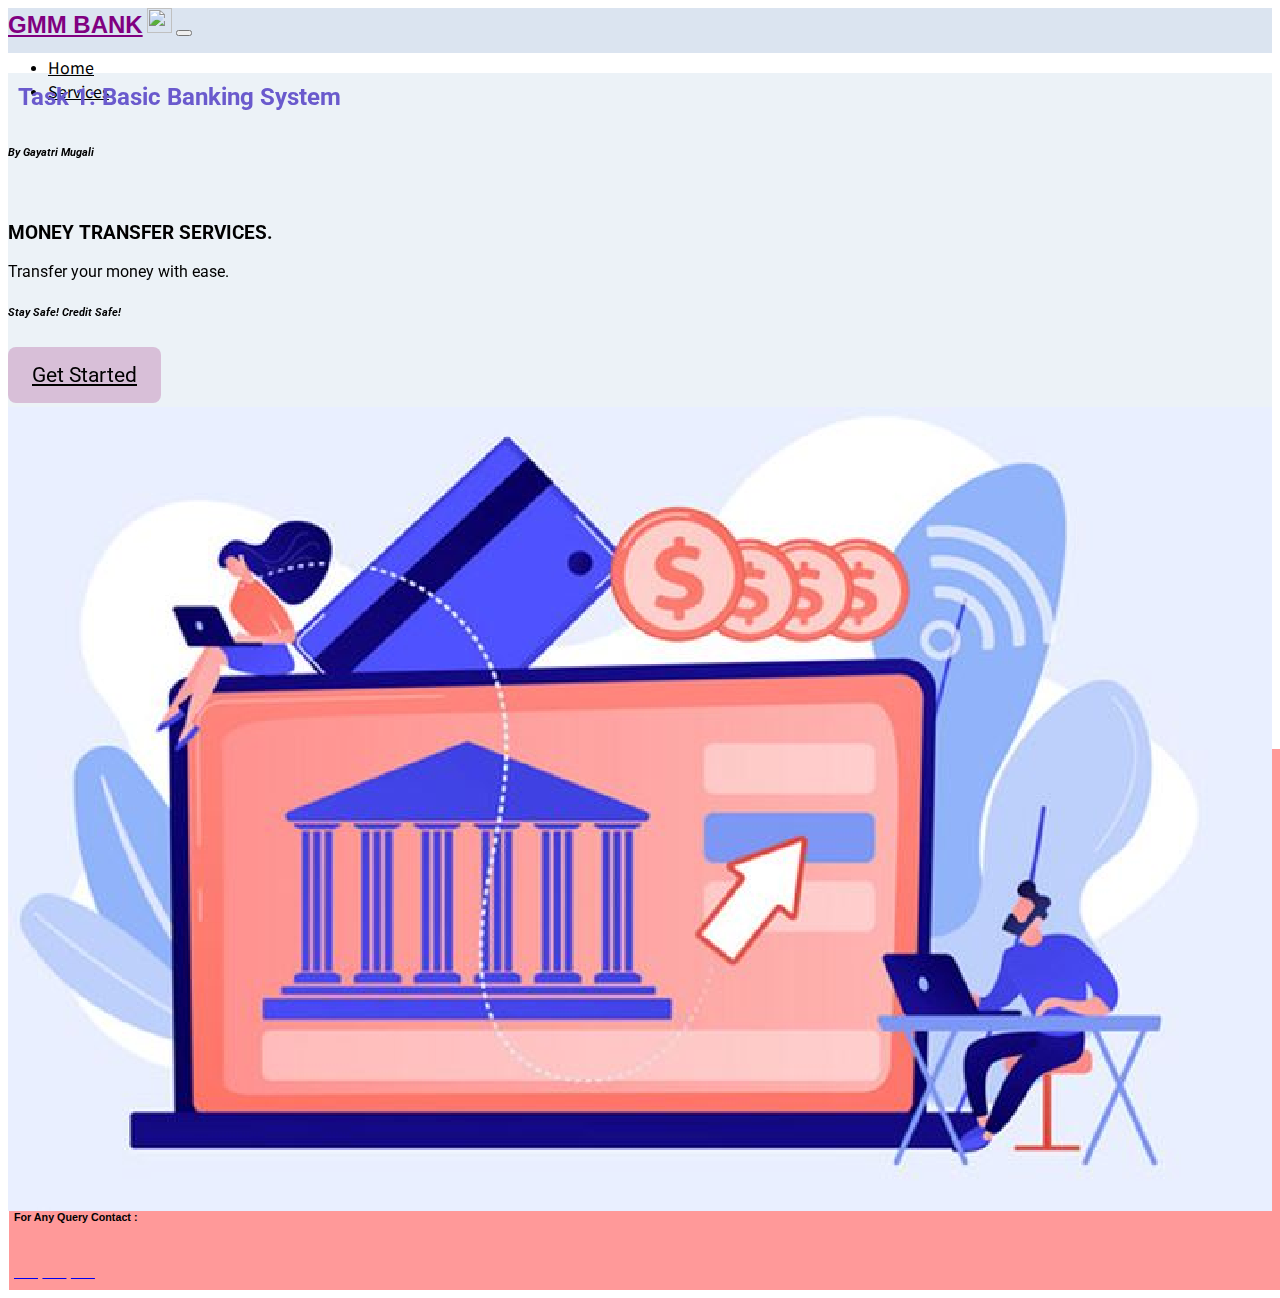
==== index.html @ 94f38a32 "Add files via upload" ====
<!DOCTYPE html>
<html lang="en">
<head>
    <meta charset="UTF-8">
    <meta name="viewport" content="width=device-width, initial-scale=1.0">
    <title>Basic Banking System</title>
    <!--Bootstrap CDN -->
    <link rel="stylesheet" href="https://unpkg.com/bootstrap-material-design@4.1.1/dist/css/bootstrap-material-design.min.css">
    <link rel="stylesheet" href="https://cdnjs.cloudflare.com/ajax/libs/font-awesome/4.7.0/css/font-awesome.min.css">

    <!-- Fonts -->
    <link rel="stylesheet" type="text/css" href="css/style.css">
    <link href="https://fonts.googleapis.com/css2?family=Noto+Sans+JP:wght@500&display=swap" rel="stylesheet">
    <link href="https://fonts.googleapis.com/css2?family=Sansita+Swashed:wght@700&display=swap" rel="stylesheet">
    <link href="https://fonts.googleapis.com/css2?family=Roboto:wght@500&display=swap" rel="stylesheet">
    
    <!-- AOS  -->
    <link rel="stylesheet" href="https://unpkg.com/aos@next/dist/aos.css"/>
    <style>
      footer {
    margin:1px;
    padding:5px;
    width:100%;
    height:100%;
    background-color: #ff9999;
    font-family: sans-serif;
} 
</style>
</head>
<body>
    <nav class="navbar navbar-expand-lg navbar-light bg-light">
        <a class="navbar-brand" href="./index.html"><b>GMM  BANK</b></a>
        <img src="https://www.flaticon.com/svg/static/icons/svg/1138/1138038.svg" width="25px" height="25px" alt="">
        <button class="navbar-toggler" type="button" data-toggle="collapse" data-target="#navbarSupportedContent" aria-controls="navbarSupportedContent" aria-expanded="false" aria-label="Toggle navigation">
          <span class="navbar-toggler-icon"></span>
        </button>

        <div class="collapse navbar-collapse" id="navbarSupportedContent">
          <ul class="navbar-nav ml-auto">
            <li class="nav-item">
              <a class="nav-link" href="index.html">Home</a>
            </li>
            <li class="nav-item">
              <a class="nav-link" href="Customers.php">Services</a>
            </li> 

          </ul>
        </div>
    </nav>
    <!-- navbar ends here  -->
    <div class="container-fluid hero-content">
  <div class="row align-items-center">
    <div class="col-md-6 col-sm-12 text-center" data-aos="fade-up">
      <h2>Task 1: Basic Banking System</h2>
      <h6><i>By Gayatri Mugali</i></h6>
                <br>
          <h3>MONEY TRANSFER SERVICES.</h3>
      <p class="lead muted">Transfer your money with ease.</p>
      <h6><i>Stay Safe! Credit Safe!</i></h6>
      <br>
      <a class="get-started" href="Customers.php">Get Started</a>
    </div>
    <div class="col-md-6 col-sm-12 text-center" data-aos="fade-left">
      <div class="hero-img-div">
        <img class="d" src="images/banking.JPG" alt="img-showing-money-transfer">
      </div>
    </div>
  </div>
</div>
<!-- here content ends here -->
    <!-- footer starts here -->
    <footer>
        <div class="end text-center">
            <div class="end">
                <h6><a href="https://www.thesparksfoundationsingapore.org">The Sparks Foundation</a></h6>
            </div>
            <div class="socialMedia">
                <h6>For Any Query Contact :</h6>
                <a target="_blank" class="gmail" href="mailto:mugaligayatri@gmail.com"><i class="fas fa-envelope fa-2x"></i></a>
                <a target="_blank" class="Linkedin" href="https://www.linkedin.com/in/gayatri-mugali-b796191b4/"><i class="fab fa-linkedin fa-2x"></i></a>
                <a target="_blank" class="github" href="https://github.com/Tanvii17"><i class="fab fa-github fa-2x"></i></a>

            </div>
        </div>

    </footer>
    <!-- footer ends here -->
    <!-- spalsh screen js -->

    <script src="js/script.js"></script>
    <script src="https://code.jquery.com/jquery-3.2.1.slim.min.js"></script>
    <script src="https://unpkg.com/popper.js@1.12.6/dist/umd/popper.js"></script>
    <script src="https://unpkg.com/bootstrap-material-design@4.1.1/dist/js/bootstrap-material-design.js"></script>

    <!-- aos data  -->
    <script src="https://unpkg.com/aos@next/dist/aos.js"></script>
    <script>
      AOS.init({
        duration: 700,
      });
    </script>

</body>
---- css/style.css ----
html{
    padding: 0;
    margin: 0;
}

body{
    font-family: 'Roboto', sans-serif;    
}

/* navbar css starts here  */
.bg-light{
    background-color: #dbe4f0!important;
    height: 45px;
}

.navbar-brand{
    font-family: 'Georgia',sans-serif;
    font-style:normal;
    font-size: 1.5rem;
    color: #800080!important;
}

.nav-link{
    color: black!important;
    font-family: 'Noto Sans JP', sans-serif;
}

.nav-link:hover{
    background-color: #ffffff;
    transition:0.6s ease;
}

/* navbar css ends here  */
/* content css starts here  */

.hero-content{
    height: 75vh;
    color: #000000;
    padding:none;
    margin-bottom:none;
    margin-left:none;
    background-color:#ecf2f7;
}
.hero-content h2{
    color:#6a5acd;
    padding:10px;
}
.hero-img-div img{
    float: right;
    padding: none;
    width:100%;
    height:auto;
    margin-top:20px;
    background: transparent;
    image-rendering: optimizeQuality;
    image-rendering: auto;
    image-rendering: crisp-edges;
    image-rendering: pixelated;
}

@media only screen and (max-width: 766px) {
    .hero-img {
      display: none;
    }
}

.get-started{
    border-radius: 0.5rem;
    border-color:black;
    padding: 1.0rem 1.5rem;
    font-size: 130%;
    background-color:#d8bfd8;
    color: black!important;
    transition: 0.6s ease;
}

.get-started:hover{
    text-decoration: none;
    background-color: #bfdff0;
}
/*contents css ends here*/

/* footer css starts here */
footer {
    margin:1px;
    padding:5px;
    width:100%;
    height:100%;
    background-color: #fa8072;
    font-family: sans-serif;
} 
 
.end h6 a{
    margin-left:-80%;
    color:#800000;
}
/*.socialMedia h6{
    margin-top:-0.5%;
    padding-top:0%;
    margin-left:-30%;
}
.gmail {
    width: 10px;
    color: #EA4335;
}

.Linkedin {
    width: 10px;
    color: #3299ee;
}

.github {
    width: 10px;
    color: #0a0a0a;
}*/
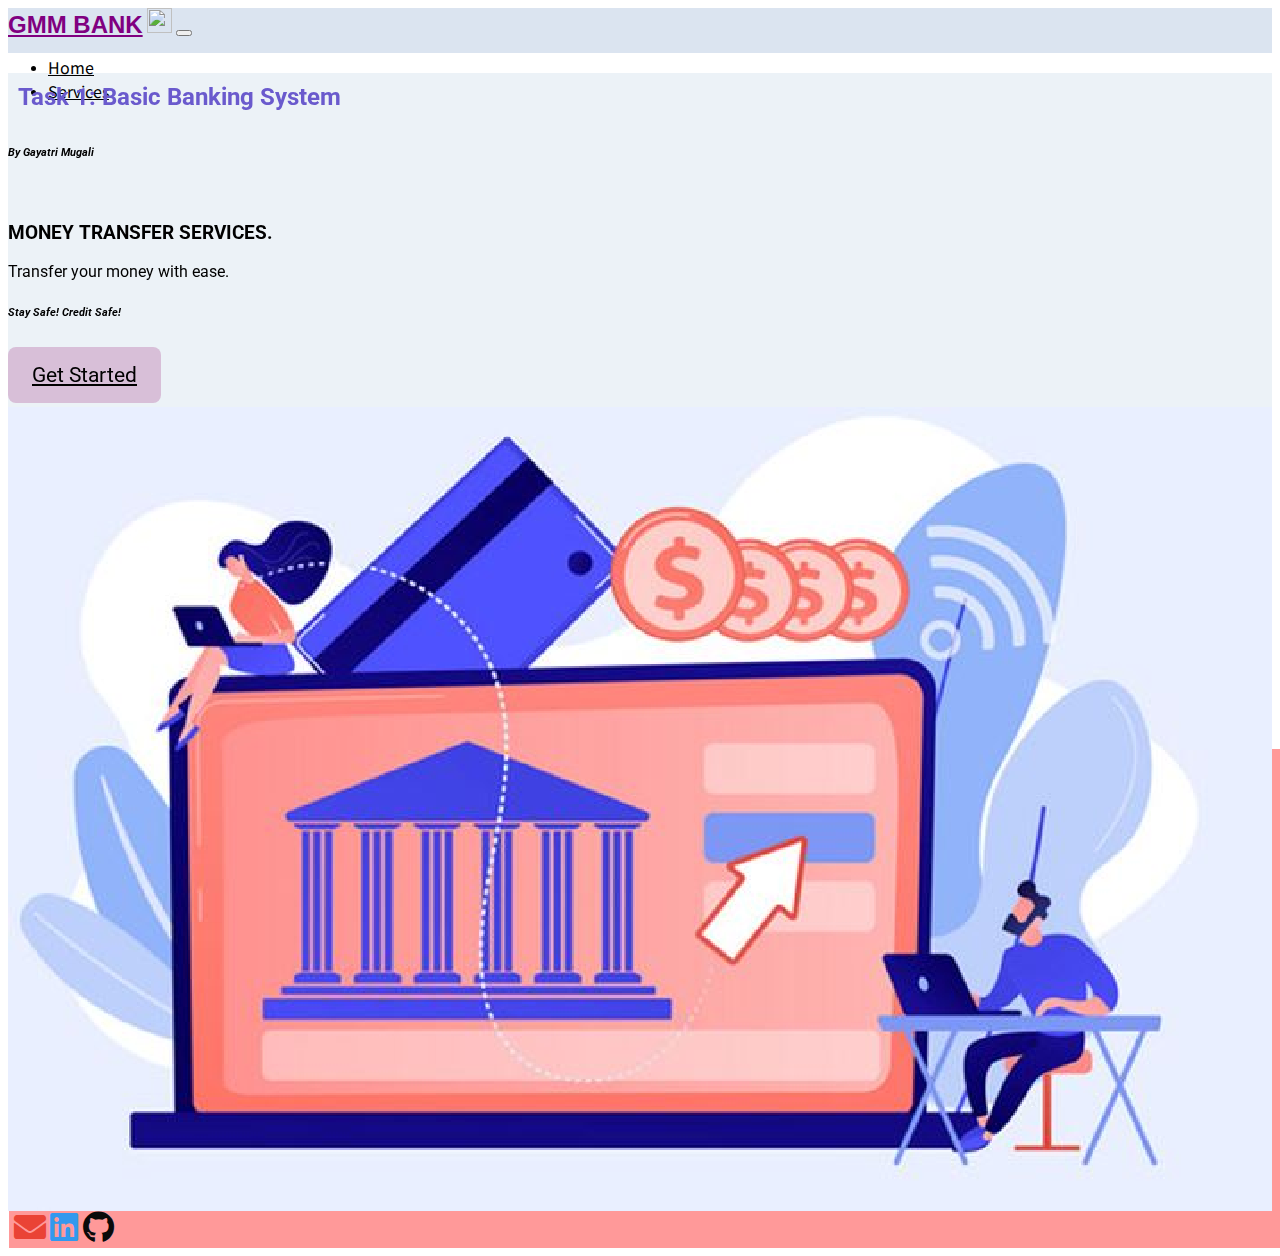
==== commit 802bef1c: "Update index.html" ====
--- a/index.html
+++ b/index.html
@@ -6,7 +6,7 @@
     <title>Basic Banking System</title>
     <!--Bootstrap CDN -->
     <link rel="stylesheet" href="https://unpkg.com/bootstrap-material-design@4.1.1/dist/css/bootstrap-material-design.min.css">
-    <link rel="stylesheet" href="https://cdnjs.cloudflare.com/ajax/libs/font-awesome/4.7.0/css/font-awesome.min.css">
+    <link rel="stylesheet" href="https://cdnjs.cloudflare.com/ajax/libs/font-awesome/5.14.0/css/all.min.css">
 
     <!-- Fonts -->
     <link rel="stylesheet" type="text/css" href="css/style.css">
@@ -78,7 +78,7 @@
                 <h6>For Any Query Contact :</h6>
                 <a target="_blank" class="gmail" href="mailto:mugaligayatri@gmail.com"><i class="fas fa-envelope fa-2x"></i></a>
                 <a target="_blank" class="Linkedin" href="https://www.linkedin.com/in/gayatri-mugali-b796191b4/"><i class="fab fa-linkedin fa-2x"></i></a>
-                <a target="_blank" class="github" href="https://github.com/Tanvii17"><i class="fab fa-github fa-2x"></i></a>
+                <a target="_blank" class="github" href="https://github.com/Gayatri1109"><i class="fab fa-github fa-2x"></i></a>
 
             </div>
         </div>
@@ -100,4 +100,4 @@
       });
     </script>
 
-</body>+</body>
--- a/css/style.css
+++ b/css/style.css
@@ -94,7 +94,7 @@
     margin-left:-80%;
     color:#800000;
 }
-/*.socialMedia h6{
+.socialMedia h6{
     margin-top:-0.5%;
     padding-top:0%;
     margin-left:-30%;
@@ -112,4 +112,4 @@
 .github {
     width: 10px;
     color: #0a0a0a;
-}*/+}
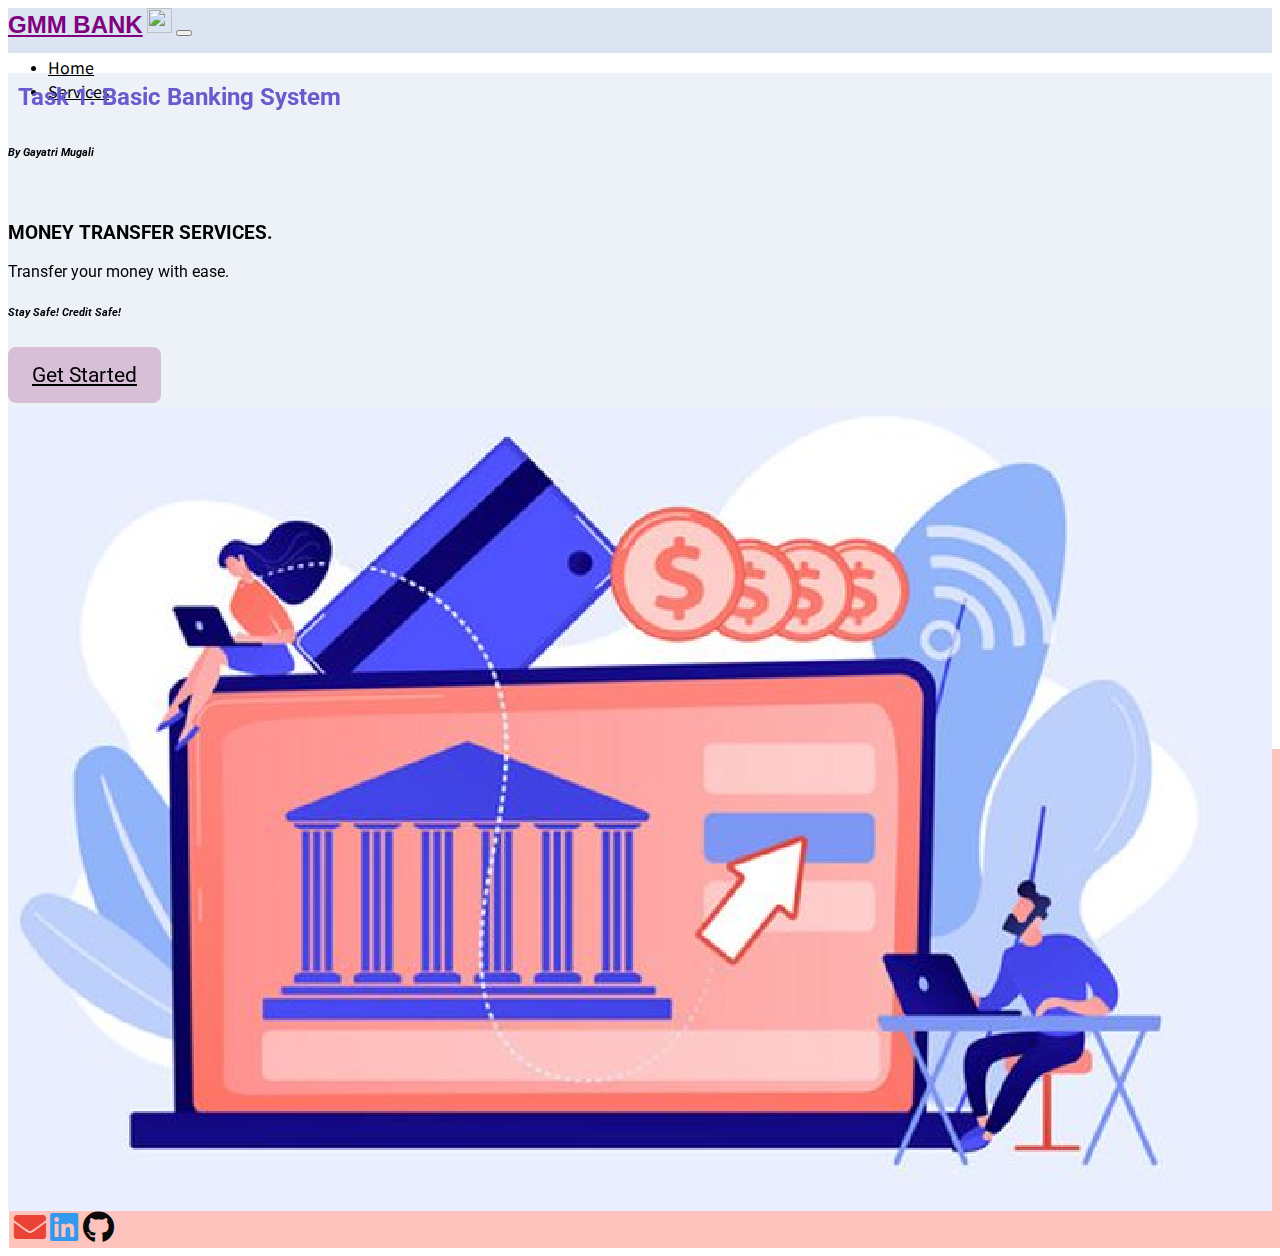
==== commit 2d0de17a: "Update index.html" ====
--- a/index.html
+++ b/index.html
@@ -22,7 +22,7 @@
     padding:5px;
     width:100%;
     height:100%;
-    background-color: #ff9999;
+    background-color: #fdc3bc;
     font-family: sans-serif;
 } 
 </style>
--- a/css/style.css
+++ b/css/style.css
@@ -86,7 +86,7 @@
     padding:5px;
     width:100%;
     height:100%;
-    background-color: #fa8072;
+    background-color: #fdc3bc;
     font-family: sans-serif;
 } 
  
